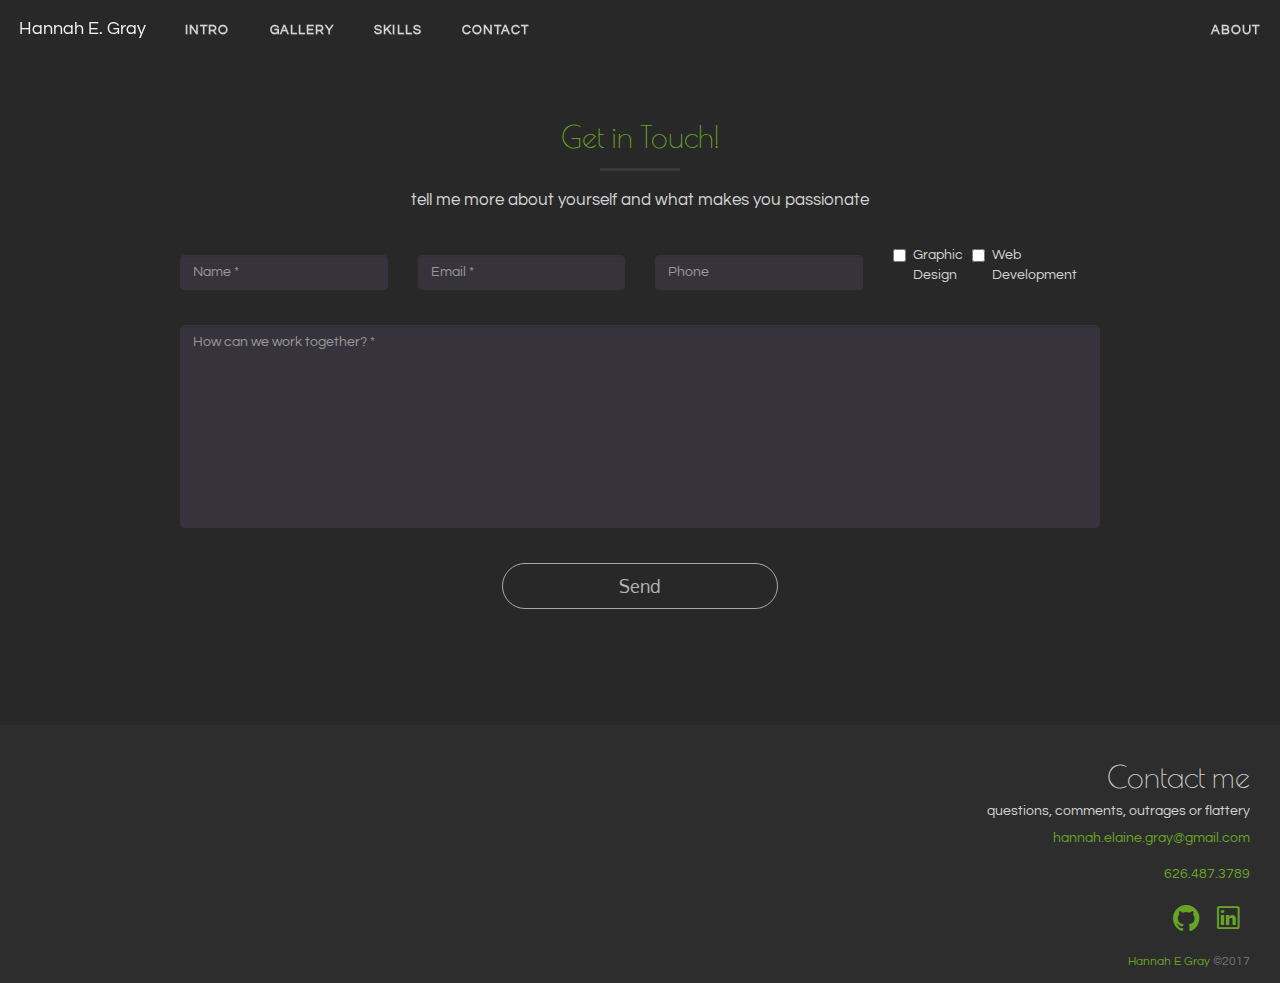
==== contact.html @ d73ff087 "Added php files for a contact form. Used PHPMailer library as well as some javascript." ====
<!DOCTYPE html> 
<html>
<head>
    <meta charset="utf-8">
    <title>Contact</title>
    <meta name="description" content="This is Hannah Gray's website landing page" />
    <meta name="viewport" content="width=device-width, initial-scale=1.0">
    <meta name="generator" content="Codeply">
    <link rel="stylesheet" href="./css/bootstrap.min.css" />
    <link rel="stylesheet" href="./css/animate.min.css" />
    <link rel="stylesheet" href="./css/ionicons.min.css" />
    <link rel="stylesheet" href="./css/styles.css" />
    <link rel="icon" type="image/png" href="favicon32x32.png" sizes="32x32" />
  </head>
  <body>
  	 <nav id="topNav" class="navbar navbar-default navbar-fixed-top">
        <div class="container-fluid">
            <div class="navbar-header">
            <a class="navbar-brand page-scroll" href="index.html#first"><i class="favicon.ico"></i>Hannah E. Gray</a>
            </div>
            <div class="navbar-collapse collapse" id="bs-navbar">

                <ul class="nav navbar-nav">
                    <li>
                        <a class="page-scroll" href="index.html#one">Intro</a>
                    </li>
                    <li>
                        <a class="page-scroll" href="index.html#two">Gallery</a>
                    </li>
                    <li>
                        <a class="page-scroll" href="index.html#three">Skills</a>
                    </li>
                    <li>
                        <a class="page-scroll" href="contact.html">Contact</a>
                    </li>
                </ul>
                <ul class="nav navbar-nav navbar-right">
                    <li>
                        <a class="page-scroll" data-toggle="modal" title="info from me" href="index.html#aboutModal">About</a>
                    </li>
                </ul>
           	 </div> 
        </div>
    </nav>
    <section id = "form" class="container">
         <div class="col-lg-8 col-lg-offset-2 text-center">
            <h2 class="text-center text-primary">Get in Touch!</h2>
            <hr>
    		<p>tell me more about yourself and what makes you passionate </p>
    	</div>
    	<div class = "col-lg-10 col-lg-offset-1 text center">
    	<form id = "contact-form" role = "form" method = "post" action="contact-page.php" data-toggle = "validator">
    		<div class = "row">
    			<div class = "col-md-3">
		    		<div class = "form-group">
		    			<label for="name"></label>
		    			<input type="text" class="form-control" placeholder="Name *" required = "required" data-error= "Please enter your name">
                        <div class="help-block with-errors"></div>
		    		</div>
		    	</div>
    		  <div class = "col-md-3">
    	    		<div class="form-group">
    	    			<label for="email"></label>
    	    			<input type="email" class = "form-control" placeholder="Email *" required= "required" data-error= "Please enter a valid email address">
                         <div class="help-block with-errors"></div>
    	    		</div>
    		  </div>
       		   <div class = "col-md-3">
    	    		<div class="form-group">
    	    			<label for="tel"></label>
    	    			<input type="tel" class = "form-control" placeholder="Phone">
    	    		</div>
    		  </div>
              <div class = "col-md-1">
                <div class ="form-group checkbox">
                    <label for="design"><input type="checkbox">Graphic Design</label>
                </div>
                
            </div>
                 <div class = "col-md-2">
                <div class = "form group checkbox">
                    <label for="web"><input type="checkbox">Web Development</label>
                </div>
            </div>
            
    		  <div class = "col-md-12">
        			<div class = "form-group">
        				<label for="message"></label>
        				<textarea class = "form-control" rows= "9" placeholder="How can we work together? *" required="required" data-error = "Plase send me a message"></textarea>
                        <div class="help-block with-errors"></div>
        			</div>
    		  </div>
            </div>
             <div class="col-md-4 col-md-offset-4">
                <div class="form-group">
                    <label></label>
                    <input type = "submit" class = "btn btn-primary btn-block btn-lg" value ="Send">
                </div>  
            </div>
            <div class = "form-group">
                <div class = "col-md-4 col-md-offset-4">
                </div>
            </div>
    	</form>
    	</div> 
    </section>

  	<footer id="footer">
        <div class="container-fluid text-right">
        <div class ="cursive" >
            <h2>Contact me </h2>
        </div>
        <div class = "footer">
            <h5>questions, comments, outrages or flattery</h5>
            <p>hannah.elaine.gray@gmail.com </p>
            <p>626.487.3789</p> 
            <a href="https://github.com/hannahegray"><i class = "icon-med ion-social-github"></i></a>
            <a href="http://www.linkedin.com/in/hannah-gray/"><i class="icon-med ion-social-linkedin-outline" target="_blank"></i></a>
        </div>
            <span class="bottom pull-right text-muted small"><a href="#">Hannah E Gray</a> ©2017 </span>
        </div>
    </footer>
    <script src="./js/jquery.min.js"></script>
    <script src="./js/bootstrap.min.js"></script>
    <script src="./js/validator.js"></script>
    <script src="./js/contact-page.js"></script>
  </body>
</html>
---- css/styles.css ----
/*

Hannah Gray's website theme

*/

@import url(https://fonts.googleapis.com/css?family=Questrial);
@import url('https://fonts.googleapis.com/css?family=Megrim|Oxygen|Poiret+One');


html,
body {
    width: 100%;
    height: 100%;
}

body {
    font-family: 'Questrial','Helvetica Neue',Arial,sans-serif;
    background-color: #282828;
    color: #d3d3d3;
    webkit-tap-highlight-color: #222;
}

hr {
    max-width: 80px;
    border-width: 3px;
    opacity: 0.09;
    margin-top: 15px;
    margin-bottom: 15px;
}

hr.light {
    border-color: #fff;
}

a {
    color: #68a527;
    -webkit-transition: all .35s;
    -moz-transition: all .35s;
    transition: all .35s;
}

a:hover,
a:focus {
    color: #266618;
    outline: 0;
}

h1,h3,h4,h5,h6 {
    font-family: 'Questrial','Helvetica Neue',Arial,sans-serif;
}

h2{
    font-family: 'Poiret One', 'Questrial', 'Helvetica Neue', Arial, sans-serif;
}

p {
    font-size: 17px;
    line-height: 1.7;
    margin-bottom: 20px;
}

footer p{
    color: #68a527;
    line-height:1.2;
    font-size: 14px;
}

footer h5, a{
	line-height: 1.2;
}
.wide-space {
    letter-spacing: 1.6px;
}

.icon-lg {
    font-size: 50px;
    line-height: 18px;
}

.icon-med{
    font-size: 30px;
    line-height: 0px;
    padding-right: 10px;
    padding-left: 5px;
    margin-top: 0px;
    margin-bottom: 0px;
}

.special{
    padding-right: 17px;
    padding-left: 10px;
}

.bg-primary {
    background-color: #333;
}

.bg-dark {
    color: #eee;
    background-color: #222;
}

.cursive {
    font-family: 'Megrim', cursive;
    text-transform: none;
}

.text-faded {
    color: rgba(245,245,245,0.7);
}

.text-dark {
    color: #111;
}

.text-primary {
    color: #68a527;
}

.modal-content {
    background-color: #1d1d1d;
}
.bottom{
    margin-top:20px;
}

.hover{
	margin:10px;
}


section {
    padding: 70px 0;
}

aside {
    padding: 50px 0;
}

footer {
    padding: 15px;
}

.no-padding {
    padding: 0;
}

.navbar-default {
    border-color: rgba(35,35,35,.05);
    font-family: 'Questrial','Helvetica Neue',Arial,sans-serif;
    background-color: #222;
    -webkit-transition: all .4s;
    -moz-transition: all .4s;
    transition: all .4s;
}

.navbar-header > .navbar-brand {
    font-family: 'Questrial','Helvetica Neue',Arial,sans-serif;
    color: #68a527;
    padding: 15px;
    -webkit-transition: padding .2s ease-in;
    -moz-transition: padding .2s ease-in;
    transition: padding .2s ease-in;
}

.navbar-header > .navbar-brand:hover,
.navbar-header > .navbar-brand:focus {
    color: #68a527;
}

.navbar-default .navbar-toggle:focus, .navbar-default .navbar-toggle:hover {
    background-color: #181818;
}
.navbar-default .navbar-toggle, .navbar-default .navbar-collapse {
    border-color: transparent;
}

.navbar-default .nav > li>a,
.navbar-default .nav>li>a:focus {
    text-transform: uppercase;
    font-size: 13px;
    font-weight: 700;
    color: #eee;
}

.navbar-default .nav > li>a:hover,
.navbar-default .nav>li>a:focus:hover {
    color: #68a527;
}

.navbar-default .nav > li.active>a,
.navbar-default .nav>li.active>a:focus {
    color: #68a527!important;
    background-color: transparent;
}

.navbar-default .nav > li.active>a:hover,
.navbar-default .nav>li.active>a:focus:hover
{
    background-color: transparent;
}



@media(min-width:768px) {
    .navbar-default {
        border-color: transparent;
        background-color: transparent;
        min-height: 60px;
    }

    .navbar-header > .navbar-brand {
        color: rgba(255,255,255,0.7);
        padding: 19px;
    }

    .navbar-default .navbar-header .navbar-brand:hover,
    .navbar-default .navbar-header .navbar-brand:focus {
        color: #f4f4f4;
    }

    .navbar-default .nav > li>a,
    .navbar-default .nav>li>a:focus {
        color: rgba(255,255,255,0.8);
        padding: 20px;
        letter-spacing: 1.1px;
        text-shadow: 1px 1px 1px rgba(60,60,60,0.7);
    }

    .navbar-default .nav > li>a:hover,
    .navbar-default .nav>li>a:focus:hover {
        color: #fefefe;
    }

    .navbar-default.affix {
        border-color: rgba(34,34,34,.05);
        background-color: #222;
    }

    .navbar-default.affix .navbar-header .navbar-brand {
        font-size: 15px;
        color: #68a527;
        padding: 20px;
        letter-spacing: 1px;
    }

    .navbar-default.affix .navbar-header .navbar-brand:hover,
    .navbar-default.affix .navbar-header .navbar-brand:focus {
        color: #68a527;
    }

    .navbar-default.affix .nav > li>a,
    .navbar-default.affix .nav>li>a:focus {
        color: #ddd;
        text-shadow: 1px 1px 1px rgba(30,30,30,0.7);
    }

    .navbar-default.affix .nav > li>a:hover,
    .navbar-default.affix .nav>li>a:focus:hover {
        color: #00662c;
    }
}

header {
    position: relative;
    min-height: auto;
    text-align: center;
    color: #eee;
    width: 100%;
   
}

header:before {
	content: '';
	display: block;
	position: absolute;
	left: 0;
	top:0;
	width:100%;
	height: 100%; 
	z-index: 1;
	opacity: 0.7;
	background-image: url('Mountains.png');
	background-position: 0% 30%;
    -webkit-background-size: cover;
    -moz-background-size: cover;
    background-size: cover;
   -o-background-size: cover;

}


header .header-content {
    position: relative;
    width: 100%;
    padding: 100px 15px;
    text-align: center;
    z-index: 2;
}

header .header-content .inner h1 {
    margin-top: 0;
    margin-bottom: 0;
}

header .header-content .inner p {
    margin-bottom: 50px;
    font-size: 16px;
    font-weight: 300;
    color: rgba(255,255,255,0.7);
}

footer {
    background-color:#2d2d2d;
    line-height: 5px;
}

@media(min-width:768px) {
    .icon-lg {
        font-size: 80px;
    }
    
    header {
        min-height: 100%;
    }

    header .header-content {
        position: absolute;
        top: 45%;
        left: -30%;
        padding: 0 50px;
        -webkit-transform: translateY(-50%);
        -ms-transform: translateY(-50%);
        transform: translateY(-50%);
    }

    header .header-content .inner {
        margin-right: auto;
        margin-left: auto;
        max-width: 1000px;
    }

    header .header-content .inner h1 {
        font-size: 53px;
    }

    header .header-content .inner p {
        margin-right: auto;
        margin-left: auto;
        max-width: 80%;
        font-size: 18px;
    }
    
    section {
        min-height: 600px;
        padding: 100px 0;
    }
}

.form-control {
    display: block;
    width: 100%;
    height: 35px;
    padding: 6px 12px;
    font-size: 14px;
    line-height: 1.5;
    color: #eee;
    background-color: #36333d;
    background-image: none;
    border: 1px solid #36333d;
    border-radius: 4px;
    box-shadow: inset 0 1px 1px rgba(0, 0, 0, 0.075);
    transition: border-color ease-in-out .15s, box-shadow ease-in-out .15s;
}

.form-control:focus {
    color: #222;
    background-color: #ccc;
    box-shadow: none;
}

textarea {
    resize: none;
}

.margin-top-0 {
    margin-top: 0;
}

.highlight{
    margin: 50px auto 0;
    max-width: 400px;
}

@media(min-width:992px) {
    .highlight{
        margin: 20px auto 0;
    }
}

.highlight p {
    margin-bottom: 0;
}

.call-to-action h2 {
    margin: 0 auto 20px;
}

.gallery-box {
    display: block;
    position: relative;
    margin: 0 auto;
    max-width: 650px;
    overflow:hidden;
}

.gallery-box .gallery-box-caption {
    display: block;
    position: absolute;
    bottom: 0;
    width: 100%;
    height: 100%;
    text-align: center;
    color: #fff;
    opacity: 0;
    background: rgba(44,44,44,.8);
    -webkit-transition: all .35s;
    -moz-transition: all .35s;
    transition: all .35s;
}

.gallery-box .gallery-box-caption .gallery-box-content {
    position: absolute;
    top: 50%;
    width: 100%;
    text-align: center;
    transform: translateY(-50%);
}

.gallery-box:hover .gallery-box-caption {
    opacity: 1;
}

.gallery-box:hover img {
    -webkit-transform: scale(1.1);
    -ms-transform: scale(1.1);
    transform: scale(1.1);
}

.gallery-box img {
    -webkit-transition: all 300ms ease-in-out;
    transition: all 300ms ease-in-out;
}

.no-gutter > [class*=col-] {
    padding-right: 0;
    padding-left: 0;

}

.btn-default {
    border-color: #fff;
    color: #222;
    background-color: #fff;
    -webkit-transition: all .35s;
    -moz-transition: all .35s;
    transition: all .35s;
}

.btn-default:hover,
.btn-default:focus,
.btn-default.focus,
.btn-default:active,
.btn-default.active,

.btn-default:active,
.btn-default.active,


.btn-default.disabled,
.btn-default[disabled],
fieldset[disabled] .btn-default,
.btn-default.disabled:hover,
.btn-default[disabled]:hover,
fieldset[disabled] .btn-default:hover,
.btn-default.disabled:focus,
.btn-default[disabled]:focus,
fieldset[disabled] .btn-default:focus,
.btn-default.disabled.focus,
.btn-default[disabled].focus,
fieldset[disabled] .btn-default.focus,
.btn-default.disabled:active,
.btn-default[disabled]:active,
fieldset[disabled] .btn-default:active,
.btn-default.disabled.active,
.btn-default[disabled].active,
fieldset[disabled] .btn-default.active {
    border-color: #fff;
    background-color: #fff;
    opacity: 0.7;
}

.btn-default .badge {
    color: #fff;
    background-color: #222;
}

.btn.btn-primary {
    background-color: transparent;
    border:1px solid #f0f0f0;
    border-color:#f0f0f0;
    -webkit-transition: all .35s;
    -moz-transition: all .35s;
    transition: all .35s;
}

.btn.btn-primary:hover {
    opacity: 0.7;
}

.btn {
    border: 0;
    border-radius: 290px;
    font-family: 'Oxygen', 'Helvetica Neue',Arial,sans-serif;
}

.btn-xl {
    padding: 15px 30px;
    font-size: 20px;
}

::-moz-selection {
    text-shadow: none;
    color: #fff;
    background: #222;
}

::selection {
    text-shadow: none;
    color: #fff;
    background: #222;
}

img::selection {
    color: #fff;
    background: 0 0;
}

img::-moz-selection {
    color: #fff;
    background: 0 0;
}
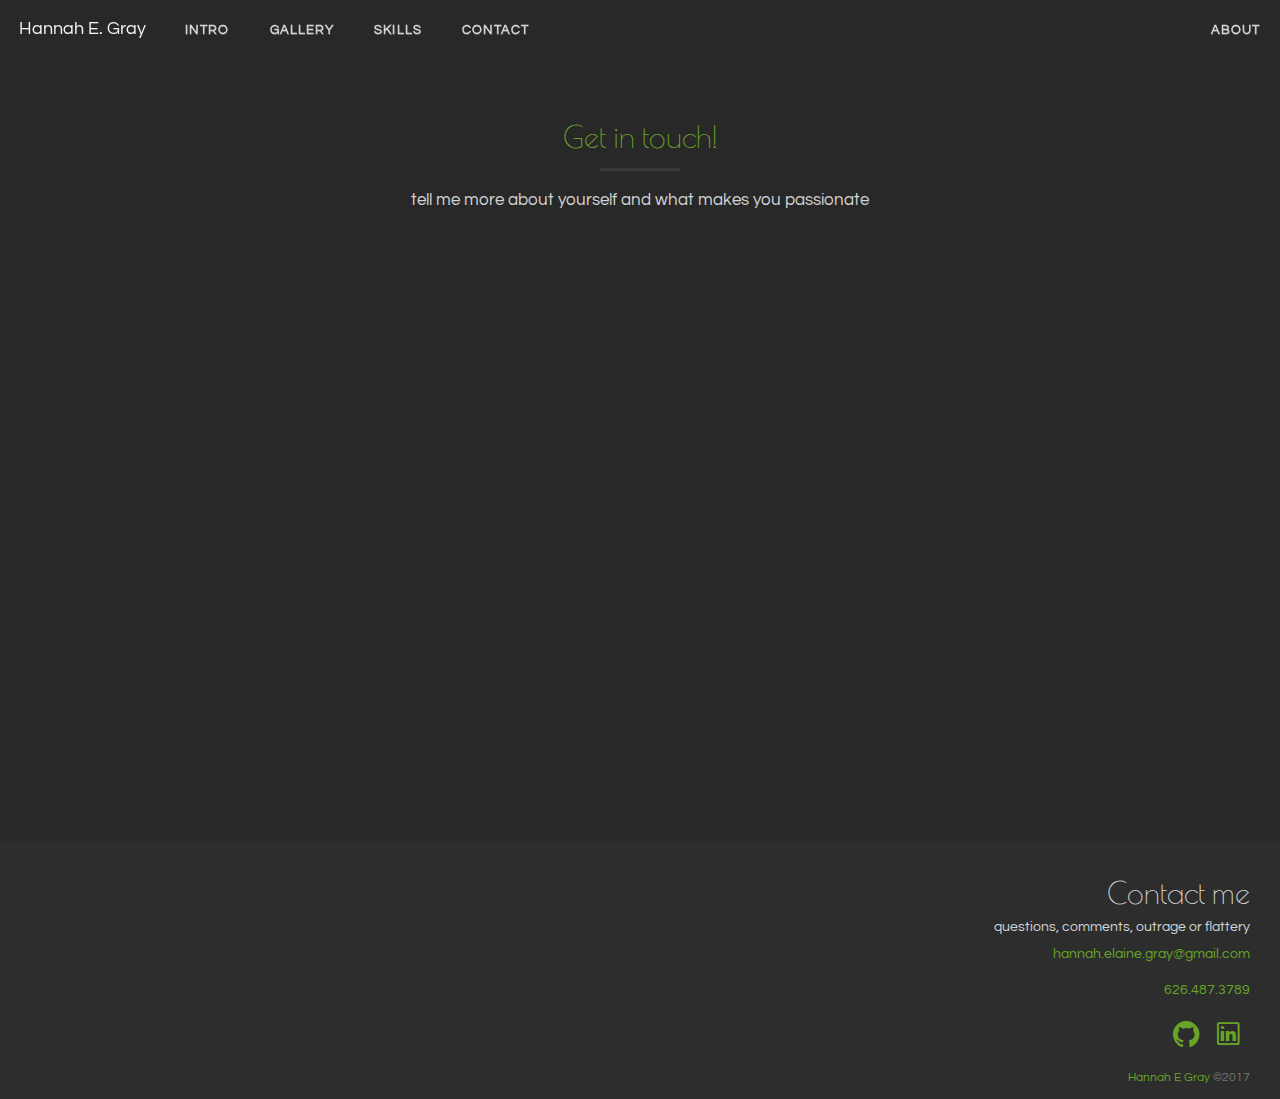
==== commit 3e3cc268: "Edited contact form because Github pages doesn’t run PHP code. Replaced it with a google form." ====
--- a/contact.html
+++ b/contact.html
@@ -36,20 +36,31 @@
                 </ul>
                 <ul class="nav navbar-nav navbar-right">
                     <li>
-                        <a class="page-scroll" data-toggle="modal" title="info from me" href="index.html#aboutModal">About</a>
+                        <a class="page-scroll" data-toggle="modal" title="info from me" href="index.html" data-target ="#aboutModal">About</a>
                     </li>
                 </ul>
            	 </div> 
         </div>
     </nav>
     <section id = "form" class="container">
+        <div class="col-lg-8 col-lg-offset-2 text-center">
+            <h2 class="text-center text-primary">Get in touch!</h2>
+            <hr>
+            <p>tell me more about yourself and what makes you passionate</p>
+        </div>
+        <div class = "col-lg-10 col-lg-offset-1 text center">
+         <iframe src="https://docs.google.com/forms/d/e/1FAIpQLSfwDphoL5j04jXMfjU6gBMGW66DNry4Aw-KyItq9mOFvCYVcQ/viewform?embedded=true" width= 100% height="500" frameborder="0" marginheight="0" marginwidth="0">Loading...</iframe>
+        </div>
+    </section>
+    <!--
+    <section id = "form" class="container">
          <div class="col-lg-8 col-lg-offset-2 text-center">
             <h2 class="text-center text-primary">Get in Touch!</h2>
             <hr>
-    		<p>tell me more about yourself and what makes you passionate </p>
+    		<p>tell me more about yourself and what makes you passionate</p>
     	</div>
     	<div class = "col-lg-10 col-lg-offset-1 text center">
-    	<form id = "contact-form" role = "form" method = "post" action="contact-page.php" data-toggle = "validator">
+    	<form id = "contact-form" role = "form" method = "POST" action= "contact-page.php">
     		<div class = "row">
     			<div class = "col-md-3">
 		    		<div class = "form-group">
@@ -86,15 +97,14 @@
     		  <div class = "col-md-12">
         			<div class = "form-group">
         				<label for="message"></label>
-        				<textarea class = "form-control" rows= "9" placeholder="How can we work together? *" required="required" data-error = "Plase send me a message"></textarea>
+        				<textarea class = "form-control" rows= "9" placeholder="How can we work together? *" required="required" data-error = "Please send me a message"></textarea>
                         <div class="help-block with-errors"></div>
         			</div>
     		  </div>
             </div>
              <div class="col-md-4 col-md-offset-4">
                 <div class="form-group">
-                    <label></label>
-                    <input type = "submit" class = "btn btn-primary btn-block btn-lg" value ="Send">
+                    <input name ="submit" type = "submit" class = "btn btn-primary btn-block btn-lg btn-success" value ="Send">
                 </div>  
             </div>
             <div class = "form-group">
@@ -105,13 +115,14 @@
     	</div> 
     </section>
 
+    -->
   	<footer id="footer">
         <div class="container-fluid text-right">
         <div class ="cursive" >
             <h2>Contact me </h2>
         </div>
         <div class = "footer">
-            <h5>questions, comments, outrages or flattery</h5>
+            <h5>questions, comments, outrage or flattery</h5>
             <p>hannah.elaine.gray@gmail.com </p>
             <p>626.487.3789</p> 
             <a href="https://github.com/hannahegray"><i class = "icon-med ion-social-github"></i></a>
@@ -120,9 +131,28 @@
             <span class="bottom pull-right text-muted small"><a href="#">Hannah E Gray</a> ©2017 </span>
         </div>
     </footer>
+    <div id="aboutModal" class="modal fade" tabindex="-1" role="dialog" aria-hidden="true">
+        <div class="modal-dialog">
+            <div class="modal-content">
+            <div class="modal-body">
+                <h2 class="text-center">Salutations</h2>
+                <h5 class="text-center">
+                   You've made it to my website!
+                </h5>
+                 <img src="Smiles_and_WeedsPNG.png", class = "img-rounded center-block" alt = "myself", width="100" height="100">
+                <p class="text-justify">
+                    I am an graphic designer in the twin cities, finishing up my bacheleors degree in Linguistics, with minors in Art and Computer Science at Macalester College. I'm passionate about design and orchestrating effective communication between the intended message and the actual audience. (Hence linguistics, comp sci AND art!) </p>
+                    <p>In my free time I like to doodle, do crossword puzzles, and explore new places. I'm neither a tea or coffee drinker, but when it comes to hot chocolate I will be there in a heartbeat (extra whipped cream please!). If you are also a hot chocolate drinker send me an email and let me know!</p>
+                <p class="text-center"><a href="contact.html">Let's work together!</a></p>
+                <br/>
+                <button class="btn btn-primary btn-lg center-block" data-dismiss="modal" aria-hidden="true"> OK </button>
+            </div>
+            </div>
+        </div>
+    </div>
     <script src="./js/jquery.min.js"></script>
-    <script src="./js/bootstrap.min.js"></script>
     <script src="./js/validator.js"></script>
     <script src="./js/contact-page.js"></script>
+    <script src="./js/bootstrap.min.js"></script>
   </body>
 </html>